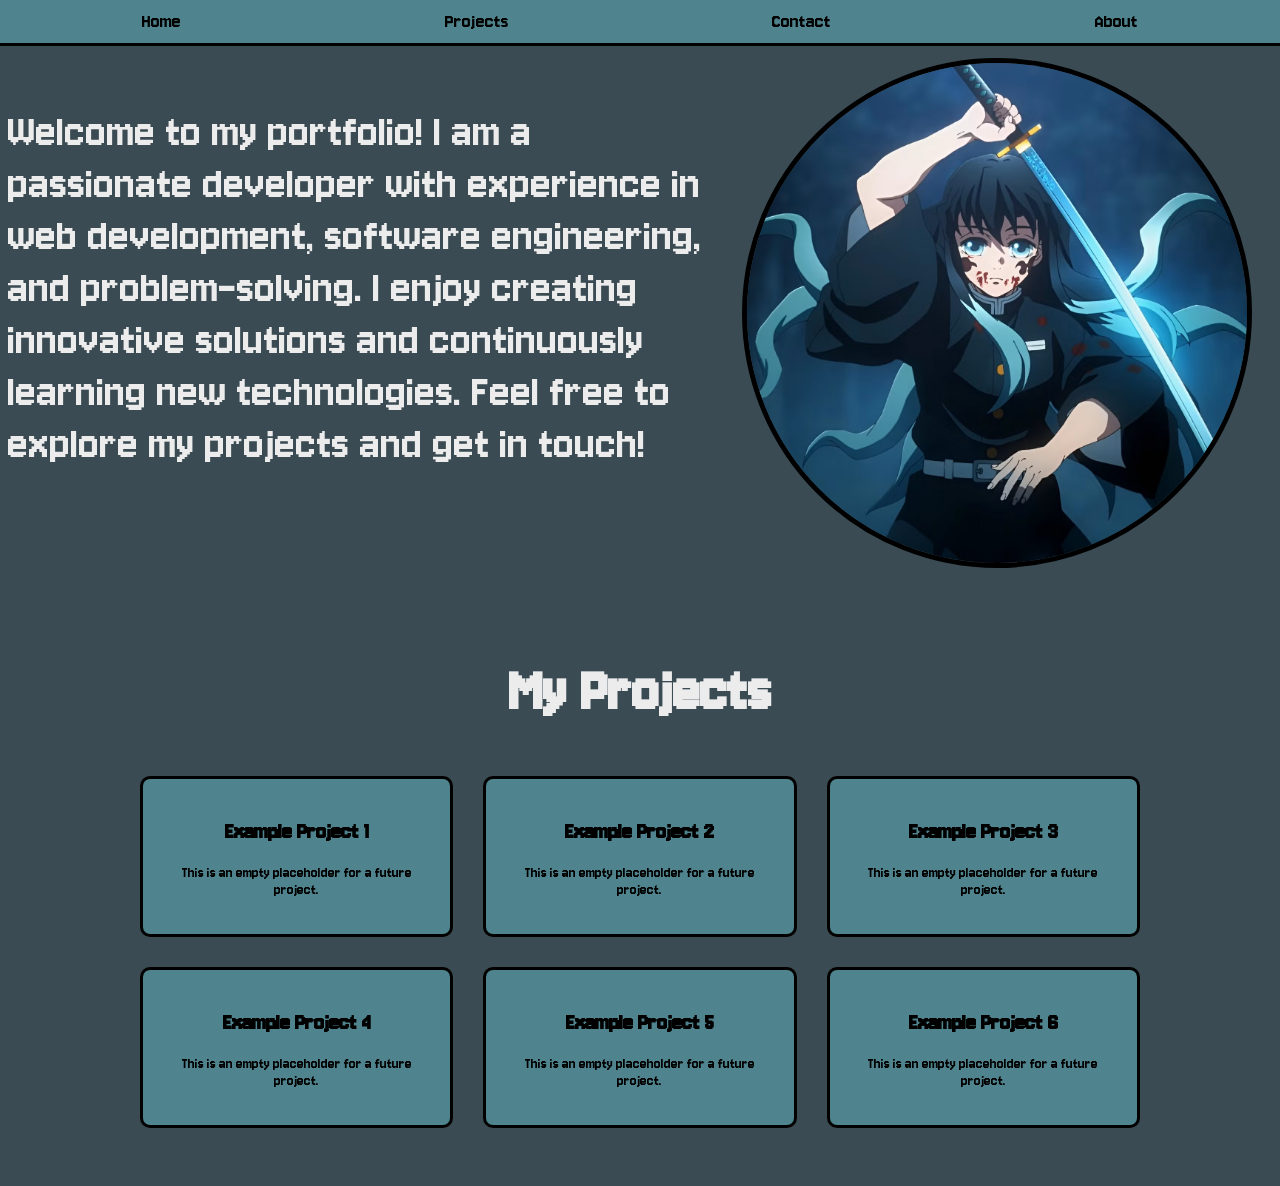
==== index.html @ 813116c2 "good progress" ====
<!DOCTYPE html>
<html lang="en">
<head>
    <link rel="stylesheet" href="Style.css" >
    <meta charset="UTF-8">
    <meta name="viewport" content="width=device-width, initial-scale=1.0">
    <title>Kaj Portofolio</title>
    <link href="https://fonts.googleapis.com/css2?family=Jersey+10&display=swap" rel="stylesheet">
    
</head>
<body>
    <header class="jersey-10-regular">
        <nav>
            <a  class="nav-stuff" href="index.html">Home</a>
            <a class="nav-stuff" href="Projects.html">Projects</a>
            <a class="nav-stuff" href="Contact.html">Contact</a>
            <a class="nav-stuff" href="About.html">About</a>
            
        </nav>
    </header>
    <main class="jersey-10-regular">
        <div class ="main-content">
            <div class="description">
                <p> Welcome to my portfolio! 
                    I am a passionate developer with experience in web development, 
                    software engineering, and problem-solving. I enjoy creating 
                    innovative solutions and continuously learning new technologies. 
                    Feel free to explore my projects and get in touch!</p>
            </div>
            <div class="profile-container">
                <img class = "profile-image" src="Images/foto porto.jpg" alt="Profile Image">
            </div>
        </div>
        <h1 id="Projects" style="color: #ececec; font-size: 4em; text-align: center; margin-top: 50px; margin-bottom: 20px;">My Projects</h1>
        <div class="projects-container">
            <div class="projects-grid">
                <a href="#" class="project-card">
                    <h2>Example Project 1</h2>
                    <p>This is an empty placeholder for a future project.</p>
                </a>
                <a href="#" class="project-card">
                    <h2>Example Project 2</h2>
                    <p>This is an empty placeholder for a future project.</p>
                </a>
                <a href="#" class="project-card">
                    <h2>Example Project 3</h2>
                    <p>This is an empty placeholder for a future project.</p>
                </a>
                <a href="#" class="project-card">
                    <h2>Example Project 4</h2>
                    <p>This is an empty placeholder for a future project.</p>
                </a>
                <a href="#" class="project-card">
                    <h2>Example Project 5</h2>
                    <p>This is an empty placeholder for a future project.</p>
                </a>
                <a href="#" class="project-card">
                    <h2>Example Project 6</h2>
                    <p>This is an empty placeholder for a future project.</p>
                </a>
            </div>
        </div>
</body>
</html>
---- Style.css ----
body {
  font-family: "Jersey 10", sans-serif;
  background-color: #3A4B53;
}
.profile-image
{
    width: 500px;
    height: 500px;
    border-radius: 50%;
    object-fit: cover;
    margin-bottom: 20px;
    border-width: 5px;
    border-color: #000000;
    border-style: solid;
    border-radius: 50%;
}

.main-content
{
    display : flex;
    flex-direction: row;
    justify-content: space-between;
}

.profile-container
{
    display: flex;
    flex-direction: column;
    align-items: center;
    padding: 20px;
}
main{
    padding-top: 30px;
}
header{
    position: fixed;      /* FIXED, not sticky */
    top: 0;
    left: 0;
    width: 100%;
    z-index: 10000;        /* make sure it’s above all content */

    border-bottom: 3px solid rgb(0, 0, 0);
    background-color: #4F848E;
}
nav{
    display: flex;
    flex-direction: row;
    margin: 10px;
   
}
.nav-stuff{
    margin: auto;
    font-size: 1.3em;
}

a:link {
    color: inherit;
    text-decoration: none;
}

a:visited {
    color: inherit;
    text-decoration: none;
}

a:hover {
    color: white;
    text-decoration: none;
}

a:active {
    color: inherit;
    text-decoration: none;
}

.description{
    color: #ececec;
    font-size: 3em;
    text-align: left;
    margin-top: 20px;
    width: 800px;
}

@media (max-width: 1000px) {
    .main-content {
        flex-direction: column-reverse;
        align-items: center;
        
    }
    .description {
        width: 100%;
        text-align: left;
    }
    .profile-image {
        width: 300px;
        height: 300px;
    }
}

.projects-container {
    display: flex;
    flex-direction: column;
    align-items: center;
}
.projects-grid {
    display: grid;
    grid-template-columns: repeat(3, 1fr);
    gap: 30px;
    width: 80%;
    max-width: 1000px;
    margin-top: 30px;
    padding-bottom: 50px;
}
.project-card {
    background-color: #4F848E;
    border: 3px solid black;
    border-radius: 10px;
    padding: 20px;
    text-align: center;
    color: #ececec;
    text-decoration: none;
    transition: transform 0.2s;
}
.project-card:hover {
    transform: translateY(-5px);
    color: white;
    border-color: #ececec;
}
/* Mobile Resizing for Projects */
@media (max-width: 800px) {
    .projects-grid {
        grid-template-columns: repeat(2, 1fr);
    }
}
@media (max-width: 500px) {
    .projects-grid {
        grid-template-columns: 1fr;
    }
}
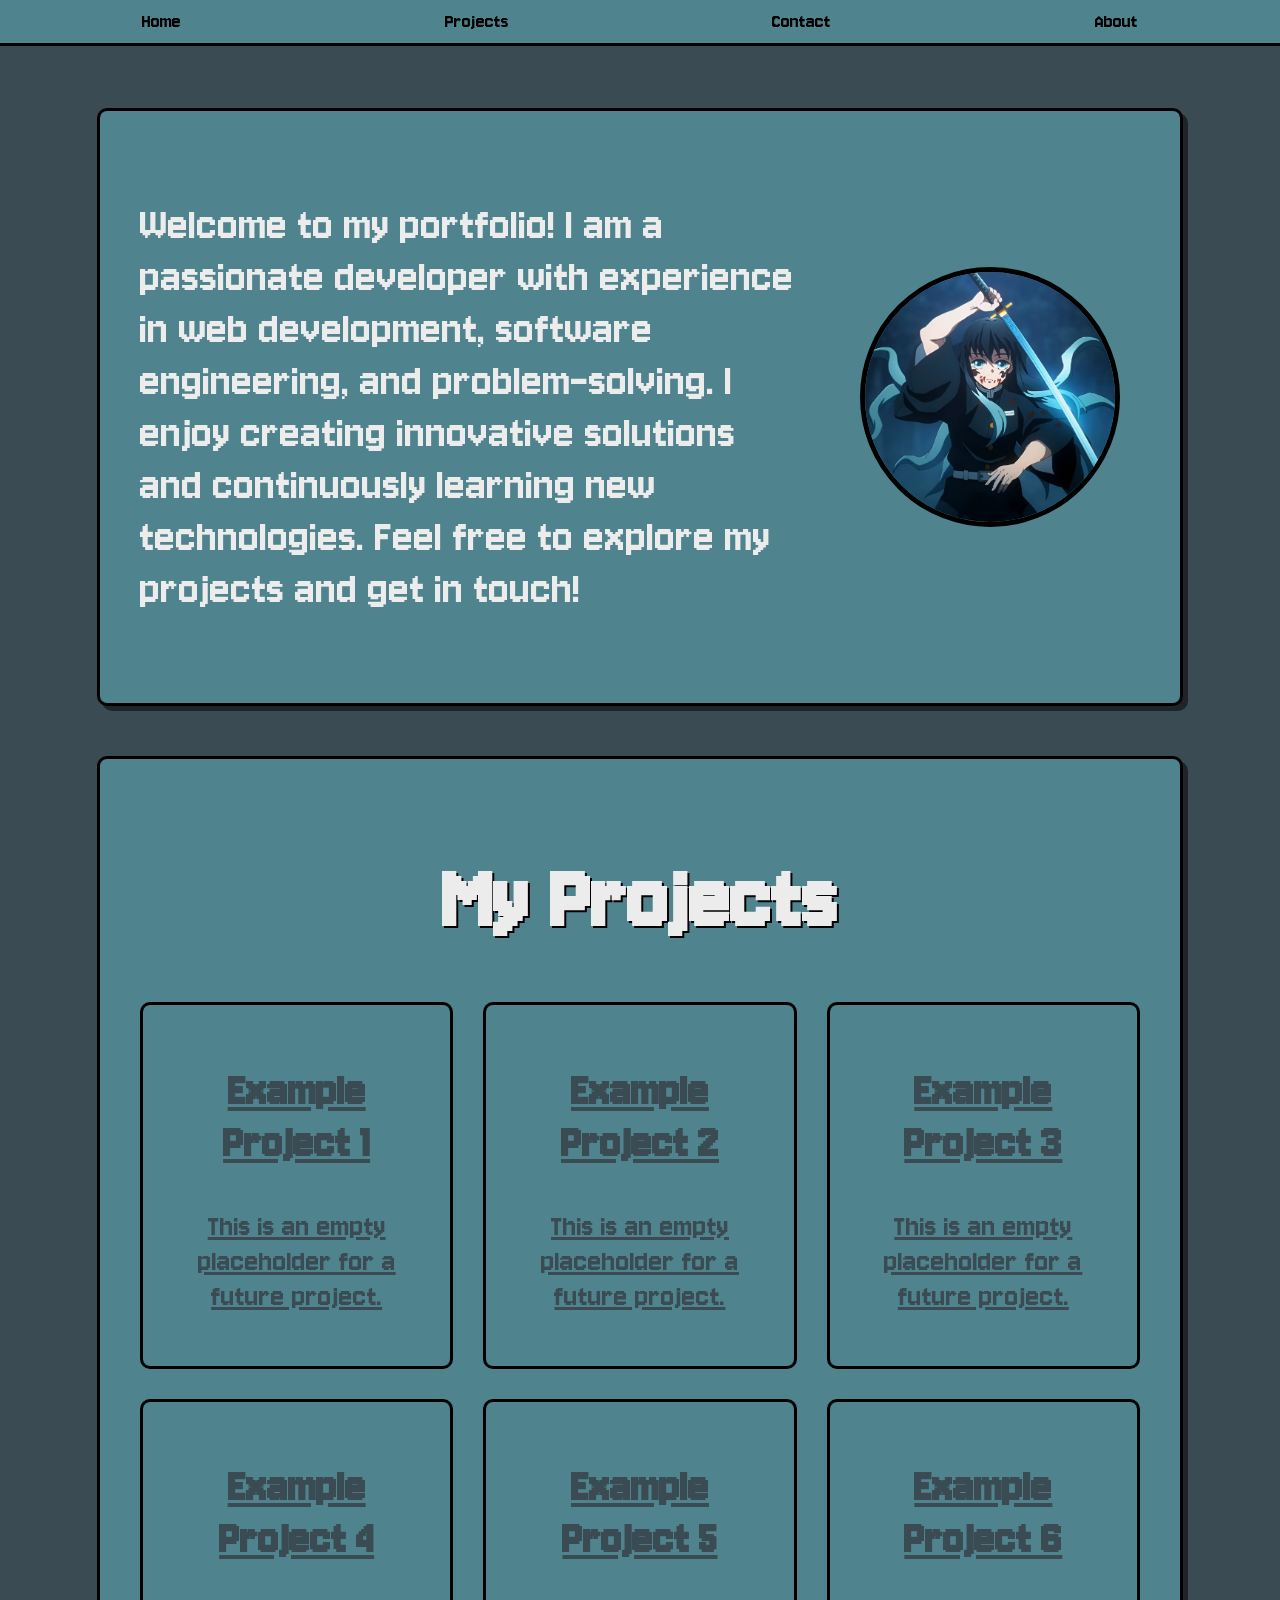
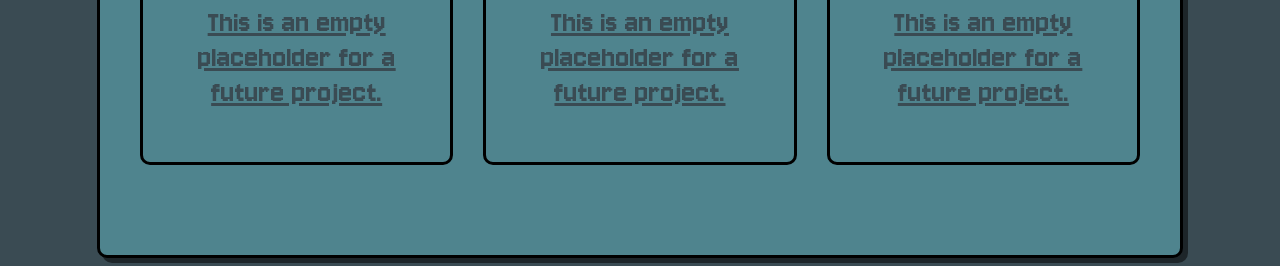
==== commit d4366d09: "good job ai" ====
--- a/index.html
+++ b/index.html
@@ -1,64 +1,75 @@
 <!DOCTYPE html>
 <html lang="en">
+
 <head>
-    <link rel="stylesheet" href="Style.css" >
+    <link rel="stylesheet" href="Style.css">
     <meta charset="UTF-8">
     <meta name="viewport" content="width=device-width, initial-scale=1.0">
     <title>Kaj Portofolio</title>
     <link href="https://fonts.googleapis.com/css2?family=Jersey+10&display=swap" rel="stylesheet">
-    
+
 </head>
+
 <body>
     <header class="jersey-10-regular">
         <nav>
-            <a  class="nav-stuff" href="index.html">Home</a>
+            <a class="nav-stuff" href="index.html">Home</a>
             <a class="nav-stuff" href="Projects.html">Projects</a>
             <a class="nav-stuff" href="Contact.html">Contact</a>
             <a class="nav-stuff" href="About.html">About</a>
-            
+
         </nav>
     </header>
-    <main class="jersey-10-regular">
-        <div class ="main-content">
-            <div class="description">
-                <p> Welcome to my portfolio! 
-                    I am a passionate developer with experience in web development, 
-                    software engineering, and problem-solving. I enjoy creating 
-                    innovative solutions and continuously learning new technologies. 
-                    Feel free to explore my projects and get in touch!</p>
-            </div>
-            <div class="profile-container">
-                <img class = "profile-image" src="Images/foto porto.jpg" alt="Profile Image">
+    <main class="jersey-10-regular page-container">
+        <div class="content-card">
+            <div class="main-content">
+                <div class="description">
+                    <p> Welcome to my portfolio!
+                        I am a passionate developer with experience in web development,
+                        software engineering, and problem-solving. I enjoy creating
+                        innovative solutions and continuously learning new technologies.
+                        Feel free to explore my projects and get in touch!</p>
+                </div>
+                <div class="profile-container">
+                    <img class="profile-image" src="Images/foto porto.jpg" alt="Profile Image">
+                </div>
             </div>
         </div>
-        <h1 id="Projects" style="color: #ececec; font-size: 4em; text-align: center; margin-top: 50px; margin-bottom: 20px;">My Projects</h1>
-        <div class="projects-container">
-            <div class="projects-grid">
-                <a href="#" class="project-card">
-                    <h2>Example Project 1</h2>
-                    <p>This is an empty placeholder for a future project.</p>
-                </a>
-                <a href="#" class="project-card">
-                    <h2>Example Project 2</h2>
-                    <p>This is an empty placeholder for a future project.</p>
-                </a>
-                <a href="#" class="project-card">
-                    <h2>Example Project 3</h2>
-                    <p>This is an empty placeholder for a future project.</p>
-                </a>
-                <a href="#" class="project-card">
-                    <h2>Example Project 4</h2>
-                    <p>This is an empty placeholder for a future project.</p>
-                </a>
-                <a href="#" class="project-card">
-                    <h2>Example Project 5</h2>
-                    <p>This is an empty placeholder for a future project.</p>
-                </a>
-                <a href="#" class="project-card">
-                    <h2>Example Project 6</h2>
-                    <p>This is an empty placeholder for a future project.</p>
-                </a>
+        
+        <div class="content-card">
+            <h1 id="Projects"
+                style="color: #ececec; font-size: 3em; text-align: center; margin-top: 50px; margin-bottom: 20px;">My
+                Projects</h1>
+            <div class="projects-container">
+                <div class="projects-grid">
+                    <a href="#" class="project-card">
+                        <h2>Example Project 1</h2>
+                        <p>This is an empty placeholder for a future project.</p>
+                    </a>
+                    <a href="#" class="project-card">
+                        <h2>Example Project 2</h2>
+                        <p>This is an empty placeholder for a future project.</p>
+                    </a>
+                    <a href="#" class="project-card">
+                        <h2>Example Project 3</h2>
+                        <p>This is an empty placeholder for a future project.</p>
+                    </a>
+                    <a href="#" class="project-card">
+                        <h2>Example Project 4</h2>
+                        <p>This is an empty placeholder for a future project.</p>
+                    </a>
+                    <a href="#" class="project-card">
+                        <h2>Example Project 5</h2>
+                        <p>This is an empty placeholder for a future project.</p>
+                    </a>
+                    <a href="#" class="project-card">
+                        <h2>Example Project 6</h2>
+                        <p>This is an empty placeholder for a future project.</p>
+                    </a>
+                </div>
             </div>
         </div>
+    </main>
 </body>
+
 </html>
--- a/Style.css
+++ b/Style.css
@@ -1,11 +1,11 @@
 body {
-  font-family: "Jersey 10", sans-serif;
-  background-color: #3A4B53;
+    font-family: "Jersey 10", sans-serif;
+    background-color: #3A4B53;
 }
-.profile-image
-{
-    width: 500px;
-    height: 500px;
+
+.profile-image {
+    width: 250px;
+    height: 250px;
     border-radius: 50%;
     object-fit: cover;
     margin-bottom: 20px;
@@ -15,40 +15,47 @@
     border-radius: 50%;
 }
 
-.main-content
-{
-    display : flex;
+.main-content {
+    display: flex;
     flex-direction: row;
-    justify-content: space-between;
+    justify-content: center;
+    align-items: center; /* center vertically */
+    margin-bottom: 0;
+    gap: 40px; /* add spacing between text and image */
 }
 
-.profile-container
-{
+.profile-container {
     display: flex;
     flex-direction: column;
     align-items: center;
     padding: 20px;
 }
-main{
+
+main {
     padding-top: 30px;
 }
-header{
-    position: fixed;      /* FIXED, not sticky */
+
+header {
+    position: fixed;
+    /* FIXED, not sticky */
     top: 0;
     left: 0;
     width: 100%;
-    z-index: 10000;        /* make sure it’s above all content */
+    z-index: 10000;
+    /* make sure it’s above all content */
 
     border-bottom: 3px solid rgb(0, 0, 0);
     background-color: #4F848E;
 }
-nav{
+
+nav {
     display: flex;
     flex-direction: row;
     margin: 10px;
-   
+
 }
-.nav-stuff{
+
+.nav-stuff {
     margin: auto;
     font-size: 1.3em;
 }
@@ -73,27 +80,30 @@
     text-decoration: none;
 }
 
-.description{
+.description {
     color: #ececec;
-    font-size: 3em;
+    font-size: 1.5em; /* reduce from 3em so it fits nicely inside the card */
     text-align: left;
-    margin-top: 20px;
-    width: 800px;
+    margin-top: 0;
+    flex: 1; /* allow flexible width */
 }
 
 @media (max-width: 1000px) {
     .main-content {
-        flex-direction: column-reverse;
+        flex-direction: column-reverse; /* text under image */
         align-items: center;
-        
+        gap: 20px;
     }
+
     .description {
         width: 100%;
-        text-align: left;
+        text-align: center;
+        font-size: 1.2em; /* slightly smaller on mobile */
     }
+
     .profile-image {
-        width: 300px;
-        height: 300px;
+        width: 200px;
+        height: 200px;
     }
 }
 
@@ -102,15 +112,17 @@
     flex-direction: column;
     align-items: center;
 }
+
 .projects-grid {
     display: grid;
     grid-template-columns: repeat(3, 1fr);
     gap: 30px;
-    width: 80%;
+    width: 100%; /* Changed from 80% to fill the new background box */
     max-width: 1000px;
     margin-top: 30px;
     padding-bottom: 50px;
 }
+
 .project-card {
     background-color: #4F848E;
     border: 3px solid black;
@@ -121,19 +133,66 @@
     text-decoration: none;
     transition: transform 0.2s;
 }
+
 .project-card:hover {
     transform: translateY(-5px);
     color: white;
     border-color: #ececec;
 }
+
 /* Mobile Resizing for Projects */
 @media (max-width: 800px) {
     .projects-grid {
         grid-template-columns: repeat(2, 1fr);
     }
 }
+
 @media (max-width: 500px) {
     .projects-grid {
         grid-template-columns: 1fr;
     }
+}
+
+/* Page styles for About and Contact */
+.page-container {
+    display: flex;
+    flex-direction: column;
+    align-items: center;
+    padding-top: 50px;
+}
+
+.content-card {
+    background-color: #4F848E;
+    border: 3px solid black;
+    border-radius: 10px;
+    padding: 40px;
+    width: 90%; /* wider to allow side-by-side elements */
+    max-width: 1000px;
+    margin-top: 50px;
+    color: #ececec;
+    font-size: 2em;
+    text-align: center;
+    box-shadow: 5px 5px 0px rgba(0, 0, 0, 0.5);
+    /* extra flair */
+}
+
+.content-card h1 {
+    font-size: 2.5em;
+    margin-top: 0;
+    margin-bottom: 20px;
+    text-shadow: 2px 2px 0px #000;
+}
+
+.content-card a {
+    color: #3A4B53;
+    text-decoration: underline;
+}
+
+.content-card a:hover {
+    color: white;
+}
+
+.content-card ul {
+    list-style-type: none;
+    padding: 0;
 }
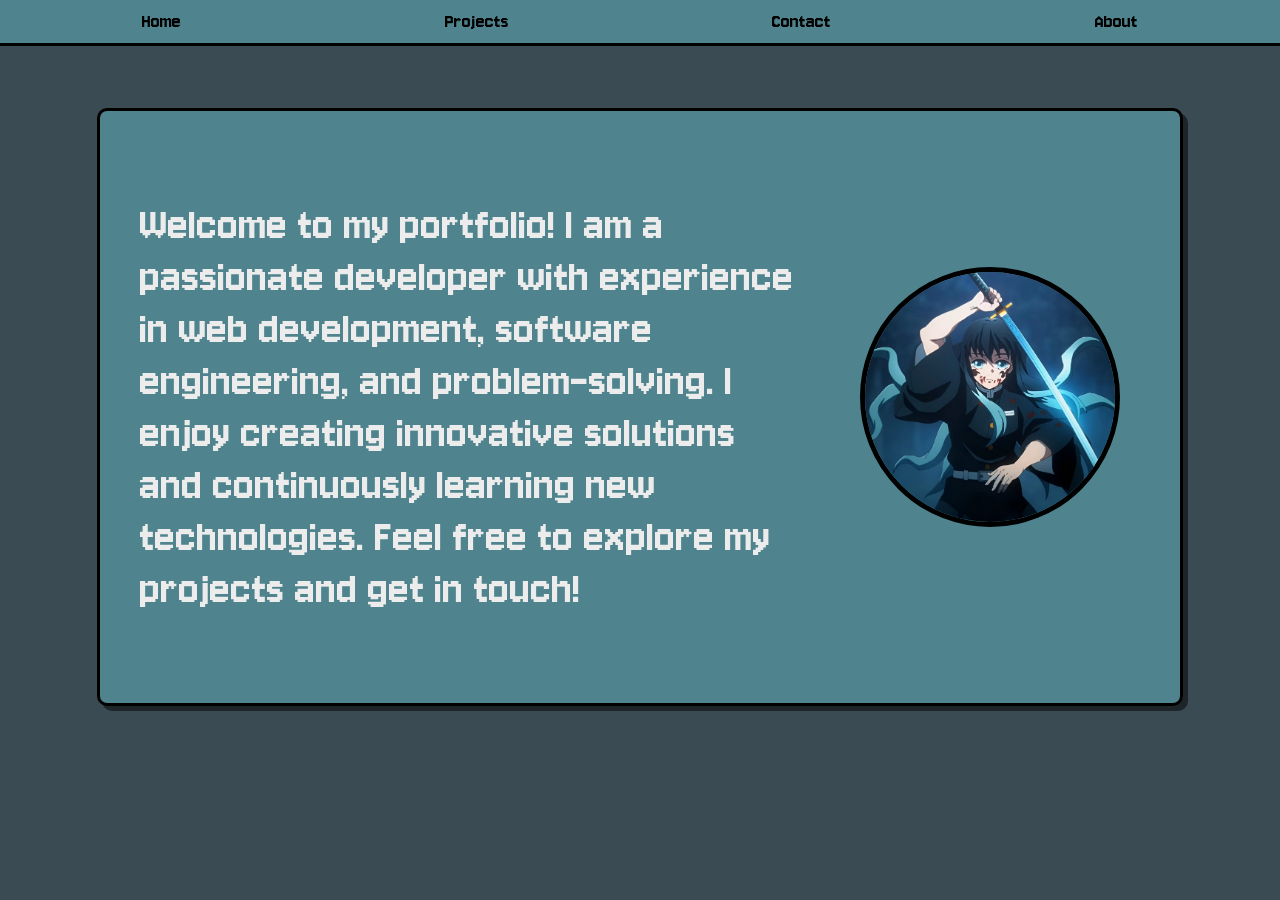
==== commit f3c90964: "kleine verbetering" ====
--- a/index.html
+++ b/index.html
@@ -36,7 +36,7 @@
             </div>
         </div>
         
-        <div class="content-card">
+        <!-- <div class="content-card">
             <h1 id="Projects"
                 style="color: #ececec; font-size: 3em; text-align: center; margin-top: 50px; margin-bottom: 20px;">My
                 Projects</h1>
@@ -68,7 +68,7 @@
                     </a>
                 </div>
             </div>
-        </div>
+        </div> -->
     </main>
 </body>
 
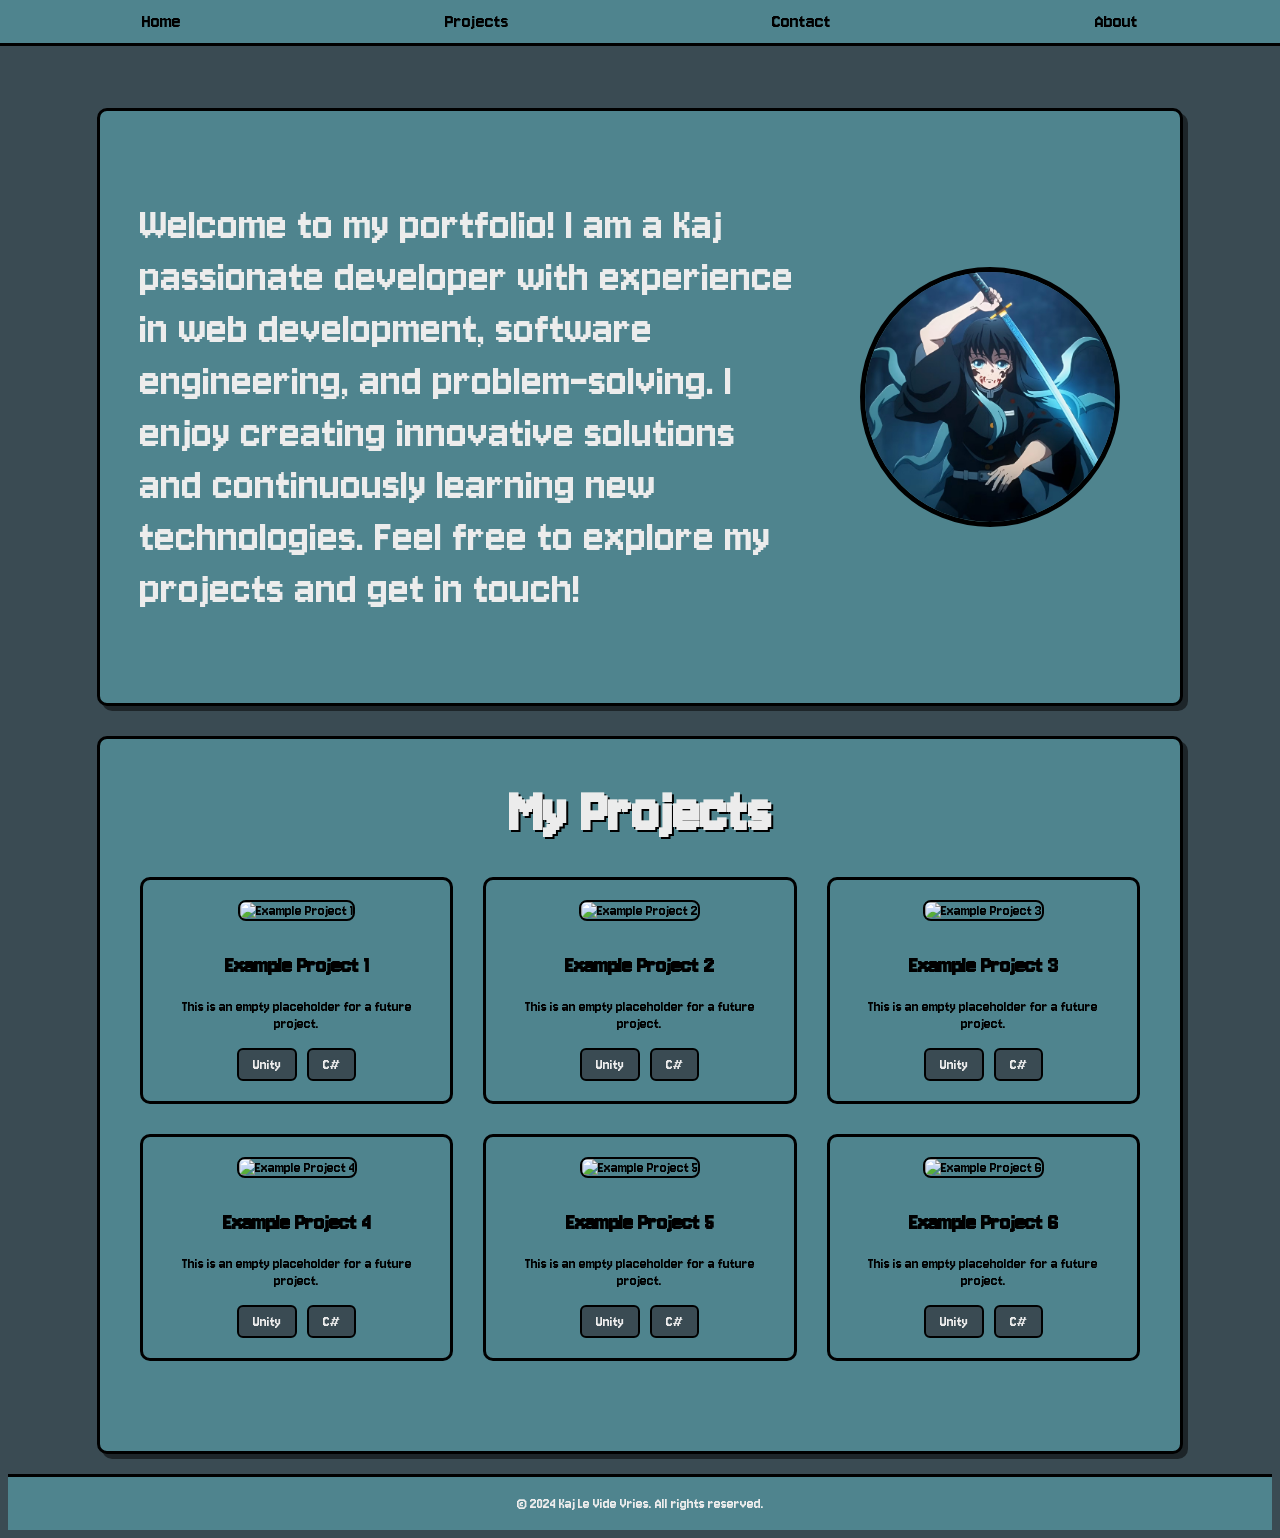
==== commit 052eb718: "commit ella" ====
--- a/index.html
+++ b/index.html
@@ -14,7 +14,7 @@
     <header class="jersey-10-regular">
         <nav>
             <a class="nav-stuff" href="index.html">Home</a>
-            <a class="nav-stuff" href="Projects.html">Projects</a>
+            <a class="nav-stuff" href="index.html#projects">Projects</a>
             <a class="nav-stuff" href="Contact.html">Contact</a>
             <a class="nav-stuff" href="About.html">About</a>
 
@@ -25,7 +25,7 @@
             <div class="main-content">
                 <div class="description">
                     <p> Welcome to my portfolio!
-                        I am a passionate developer with experience in web development,
+                        I am a Kaj passionate developer with experience in web development,
                         software engineering, and problem-solving. I enjoy creating
                         innovative solutions and continuously learning new technologies.
                         Feel free to explore my projects and get in touch!</p>
@@ -35,41 +35,81 @@
                 </div>
             </div>
         </div>
-        
-        <!-- <div class="content-card">
-            <h1 id="Projects"
-                style="color: #ececec; font-size: 3em; text-align: center; margin-top: 50px; margin-bottom: 20px;">My
-                Projects</h1>
-            <div class="projects-container">
+
+        <div id="projects" class="jersey-10-regular projects-container">
+            <div style="background-color: #4F848E; border: 3px solid black; border-radius: 10px; width: 90%; max-width: 1000px; padding: 40px; margin-top: 30px; box-shadow: 5px 5px 0px rgba(0, 0, 0, 0.5); display: flex; flex-direction: column; align-items: center;">
+                <h1 style="color: #ececec; font-size: 4em; margin-top: 0; margin-bottom: 0; text-shadow: 2px 2px 0px #000;">My Projects</h1>
                 <div class="projects-grid">
-                    <a href="#" class="project-card">
+
+                    <a href="ProjectTemplace.html" class="project-card">
+                        <img class="project-card-image" src="Images/placeholder1.jpg" alt="Example Project 1">
                         <h2>Example Project 1</h2>
                         <p>This is an empty placeholder for a future project.</p>
+                        <div class="tag-list">
+                            <span class="tag">Unity</span>
+                            <span class="tag">C#</span>
+                        </div>
                     </a>
-                    <a href="#" class="project-card">
+
+                    <a href="ProjectTemplace.html" class="project-card">
+                        <img class="project-card-image" src="Images/placeholder2.jpg" alt="Example Project 2">
                         <h2>Example Project 2</h2>
                         <p>This is an empty placeholder for a future project.</p>
+                        <div class="tag-list">
+                            <span class="tag">Unity</span>
+                            <span class="tag">C#</span>
+                        </div>
                     </a>
-                    <a href="#" class="project-card">
+
+                    <a href="ProjectTemplace.html" class="project-card">
+                        <img class="project-card-image" src="Images/placeholder3.jpg" alt="Example Project 3">
                         <h2>Example Project 3</h2>
                         <p>This is an empty placeholder for a future project.</p>
+                        <div class="tag-list">
+                            <span class="tag">Unity</span>
+                            <span class="tag">C#</span>
+                        </div>
                     </a>
-                    <a href="#" class="project-card">
+
+                    <a href="ProjectTemplace.html" class="project-card">
+                        <img class="project-card-image" src="Images/placeholder4.jpg" alt="Example Project 4">
                         <h2>Example Project 4</h2>
                         <p>This is an empty placeholder for a future project.</p>
+                        <div class="tag-list">
+                            <span class="tag">Unity</span>
+                            <span class="tag">C#</span>
+                        </div>
                     </a>
-                    <a href="#" class="project-card">
+
+                    <a href="ProjectTemplace.html" class="project-card">
+                        <img class="project-card-image" src="Images/placeholder5.jpg" alt="Example Project 5">
                         <h2>Example Project 5</h2>
                         <p>This is an empty placeholder for a future project.</p>
+                        <div class="tag-list">
+                            <span class="tag">Unity</span>
+                            <span class="tag">C#</span>
+                        </div>
                     </a>
-                    <a href="#" class="project-card">
+
+                    <a href="ProjectTemplace.html" class="project-card">
+                        <img class="project-card-image" src="Images/placeholder6.jpg" alt="Example Project 6">
                         <h2>Example Project 6</h2>
                         <p>This is an empty placeholder for a future project.</p>
+                        <div class="tag-list">
+                            <span class="tag">Unity</span>
+                            <span class="tag">C#</span>
+                        </div>
                     </a>
+
                 </div>
             </div>
-        </div> -->
+        </div>
+
     </main>
+
+    <footer class="jersey-10-regular">
+        <p>&copy; 2024 Kaj Le Vide Vries. All rights reserved.</p>
+    </footer>
 </body>
 
 </html>
--- a/Style.css
+++ b/Style.css
@@ -55,6 +55,15 @@
 
 }
 
+footer {
+    text-align: center;
+    padding: 2px;
+    background-color: #4F848E;
+    color: #ececec;
+    border-top: 3px solid black;
+    margin-top: 20px;
+}
+
 .nav-stuff {
     margin: auto;
     font-size: 1.3em;
@@ -107,10 +116,17 @@
     }
 }
 
+/* .projects-container {
+    display: flex;
+    flex-direction: column;
+    align-items: center;
+} */
+
 .projects-container {
     display: flex;
     flex-direction: column;
     align-items: center;
+    width: 100%;   /* add this line */
 }
 
 .projects-grid {
@@ -184,7 +200,7 @@
 }
 
 .content-card a {
-    color: #3A4B53;
+    color: #ffffff;
     text-decoration: underline;
 }
 
@@ -195,4 +211,196 @@
 .content-card ul {
     list-style-type: none;
     padding: 0;
+}
+/* Project detail page */
+.project-detail {
+    text-align: left;
+}
+
+.back-link {
+    display: inline-block;
+    margin-bottom: 20px;
+    font-size: 0.55em;
+    color: #ececec;
+    text-decoration: underline;
+}
+
+.back-link:hover {
+    color: white;
+}
+
+.project-header h1 {
+    font-size: 1em; /* content-card already scales h1 to 2.5em via base rule below */
+}
+
+.tag-list {
+    display: flex;
+    gap: 10px;
+    flex-wrap: wrap;
+}
+
+.tag-list {
+    display: flex;
+    gap: 10px;
+    flex-wrap: wrap;
+}
+
+.tag {
+    background-color: #3A4B53;
+    border: 2px solid black;
+    border-radius: 6px;
+    padding: 6px 14px;
+    font-size: 16px;
+    color: #ececec;
+}
+
+.project-card .tag {
+    font-size: 16px;
+}
+
+
+.project-body {
+    display: flex;
+    flex-direction: row;
+    gap: 30px;
+    align-items: center;
+    margin-bottom: 30px;
+}
+
+.project-image {
+    width: 300px;
+    height: 200px;
+    object-fit: cover;
+    border: 3px solid black;
+    border-radius: 10px;
+    flex-shrink: 0;
+}
+
+.project-text p {
+    font-size: 0.6em;
+    line-height: 1.5;
+}
+
+.contributions h2 {
+    font-size: 0.75em;
+    text-shadow: 2px 2px 0px #000;
+    margin-bottom: 10px;
+}
+
+.contribution-list {
+    list-style: none;
+    padding: 0;
+    margin: 0 0 30px 0;
+}
+
+.contribution-list li {
+    font-size: 0.55em;
+    padding: 8px 12px;
+    margin-bottom: 8px;
+    background-color: #3A4B53;
+    border: 2px solid black;
+    border-radius: 6px;
+}
+
+.project-links {
+    display: flex;
+    gap: 15px;
+    flex-wrap: wrap;
+}
+
+.project-btn {
+    background-color: #3A4B53;
+    border: 2px solid black;
+    border-radius: 8px;
+    padding: 10px 18px;
+    font-size: 0.55em;
+    color: #ececec;
+    text-decoration: none;
+    transition: transform 0.2s;
+}
+
+.project-btn:hover {
+    transform: translateY(-3px);
+    color: white;
+    border-color: #ececec;
+}
+
+@media (max-width: 700px) {
+    .project-body {
+        flex-direction: column;
+    }
+
+    .project-image {
+        width: 100%;
+        height: auto;
+    }
+}
+
+.project-media {
+    margin-top: 30px;
+}
+
+.project-media h2 {
+    font-size: 0.75em;
+    text-shadow: 2px 2px 0px #000;
+    margin-bottom: 15px;
+}
+
+.media-grid {
+    display: grid;
+    grid-template-columns: repeat(2, 1fr);
+    gap: 20px;
+}
+
+.media-item {
+    width: 100%;
+    height: 220px;
+    object-fit: cover;
+    border: 3px solid black;
+    border-radius: 10px;
+}
+
+@media (max-width: 700px) {
+    .media-grid {
+        grid-template-columns: 1fr;
+    }
+
+    .media-item {
+        height: auto;
+    }
+}
+
+.top-bar {
+    display: flex;
+    justify-content: space-between;
+    align-items: center;
+    flex-wrap: wrap;
+    gap: 15px;
+    margin-bottom: 20px;
+}
+
+.top-links {
+    margin: 0; /* overschrijft de eerdere margin, want die zat er nu in top-bar al netjes */
+}
+
+@media (max-width: 700px) {
+    .top-bar {
+        flex-direction: column;
+        align-items: flex-start;
+    }
+}
+
+.project-card-image {
+    width: 100%;
+    height: 150px;
+    object-fit: cover;
+    border: 2px solid black;
+    border-radius: 8px;
+    margin-bottom: 12px;
+}
+
+.project-card .tag-list {
+    justify-content: center;
+    margin-top: 10px;
+    margin-bottom: 0;
 }
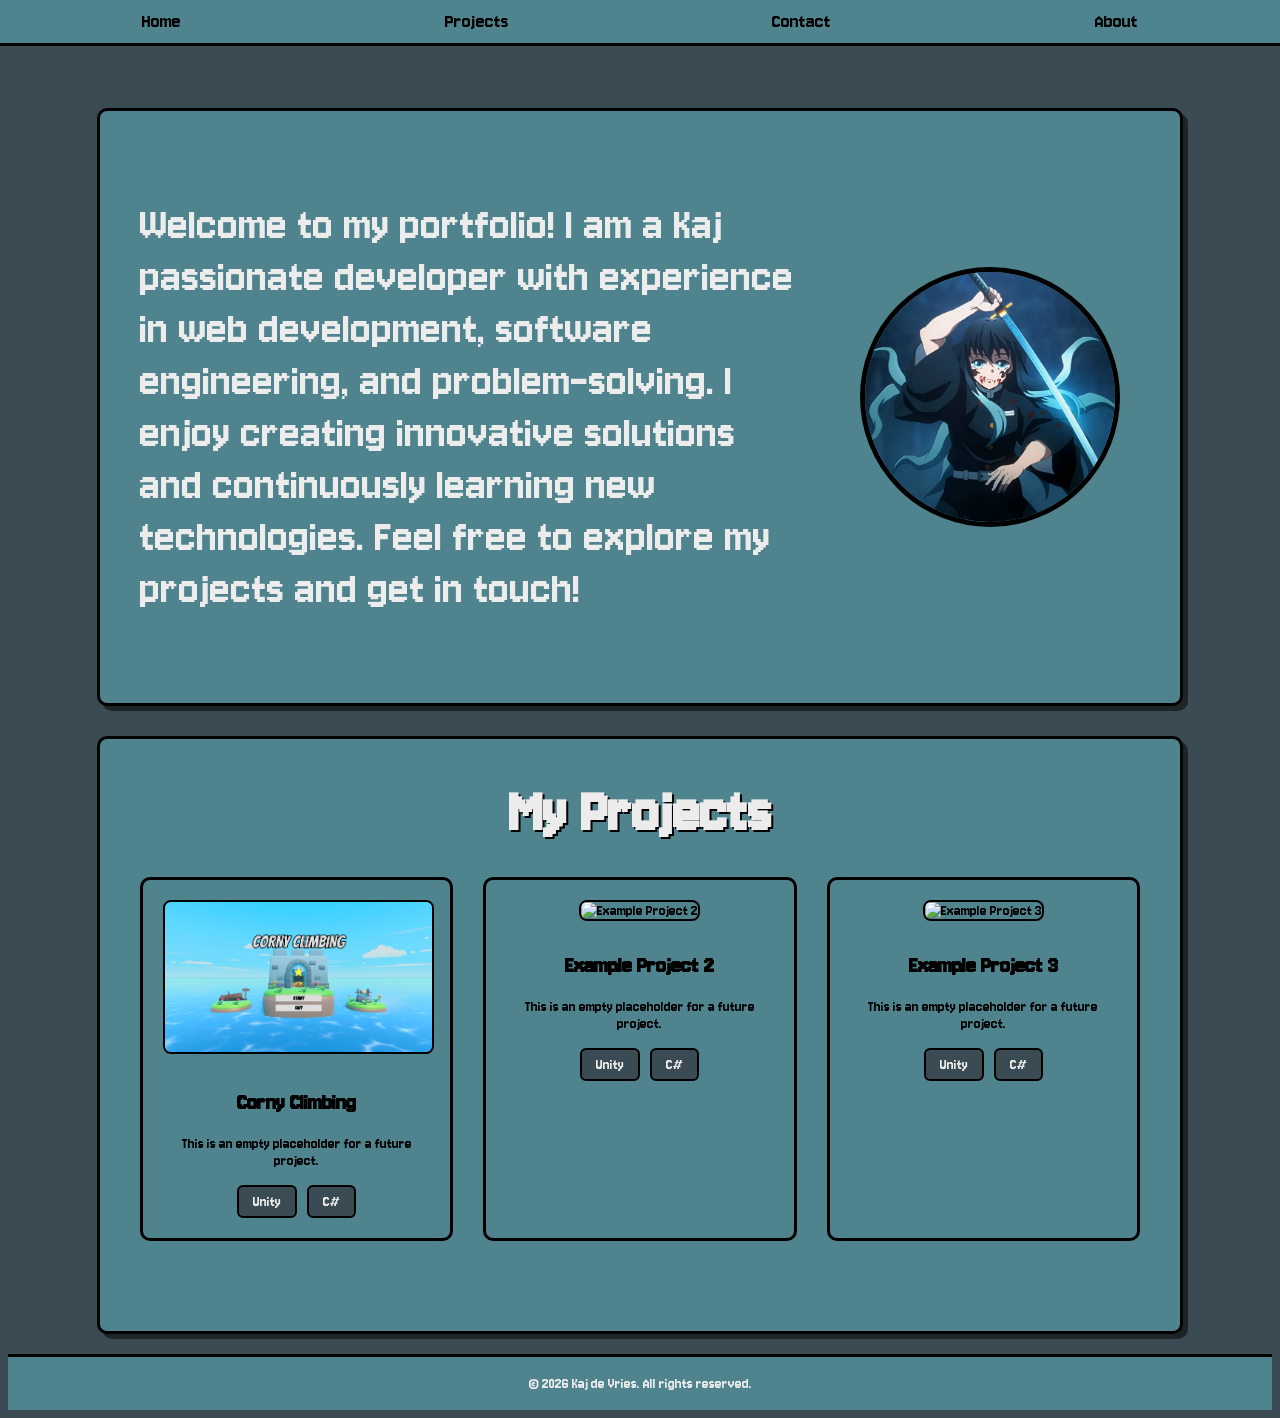
==== commit c6d42870: "cc" ====
--- a/index.html
+++ b/index.html
@@ -41,9 +41,9 @@
                 <h1 style="color: #ececec; font-size: 4em; margin-top: 0; margin-bottom: 0; text-shadow: 2px 2px 0px #000;">My Projects</h1>
                 <div class="projects-grid">
 
-                    <a href="ProjectTemplace.html" class="project-card">
-                        <img class="project-card-image" src="Images/placeholder1.jpg" alt="Example Project 1">
-                        <h2>Example Project 1</h2>
+                    <a href="CornyClimbing.html" class="project-card">
+                        <img class="project-card-image" src="Images/CC1.png" alt="Corny Climbing">
+                        <h2>Corny Climbing</h2>
                         <p>This is an empty placeholder for a future project.</p>
                         <div class="tag-list">
                             <span class="tag">Unity</span>
@@ -71,7 +71,7 @@
                         </div>
                     </a>
 
-                    <a href="ProjectTemplace.html" class="project-card">
+                    <!-- <a href="ProjectTemplace.html" class="project-card">
                         <img class="project-card-image" src="Images/placeholder4.jpg" alt="Example Project 4">
                         <h2>Example Project 4</h2>
                         <p>This is an empty placeholder for a future project.</p>
@@ -99,7 +99,7 @@
                             <span class="tag">Unity</span>
                             <span class="tag">C#</span>
                         </div>
-                    </a>
+                    </a> -->
 
                 </div>
             </div>
@@ -108,7 +108,7 @@
     </main>
 
     <footer class="jersey-10-regular">
-        <p>&copy; 2024 Kaj Le Vide Vries. All rights reserved.</p>
+        <p>&copy; 2026 Kaj de Vries. All rights reserved.</p>
     </footer>
 </body>
 
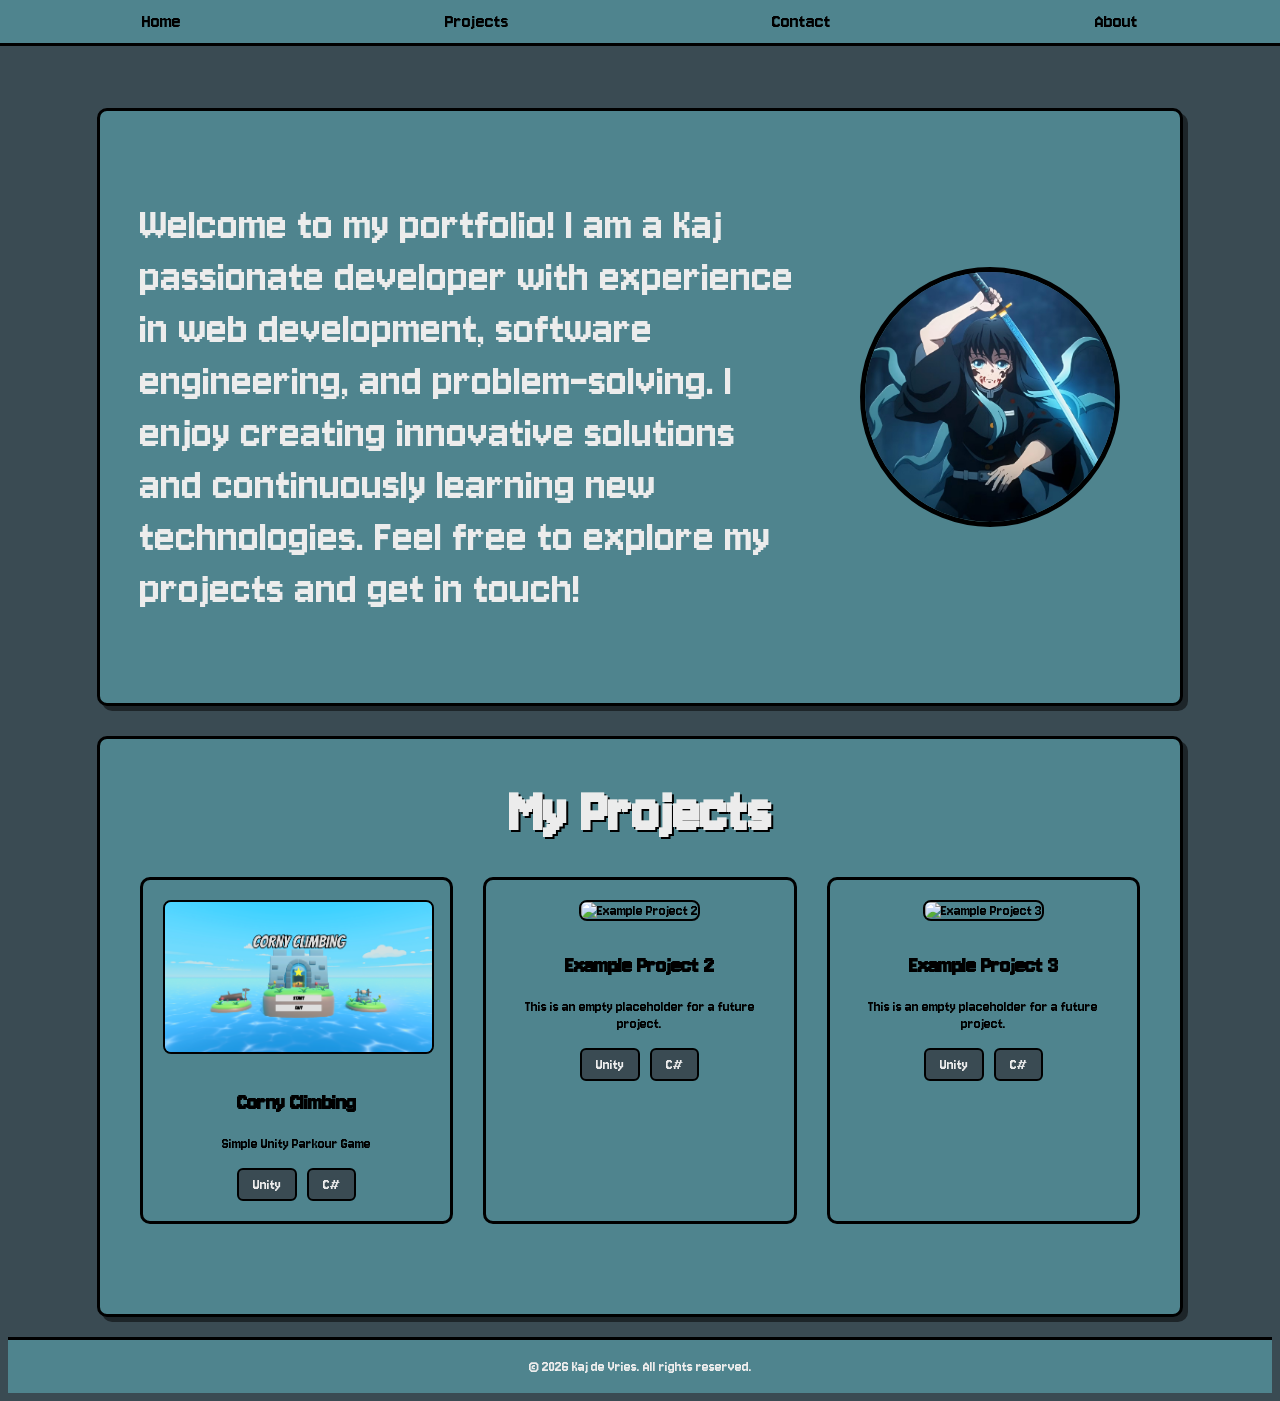
==== commit 8691d2b5: "eerste echte update" ====
--- a/index.html
+++ b/index.html
@@ -44,7 +44,7 @@
                     <a href="CornyClimbing.html" class="project-card">
                         <img class="project-card-image" src="Images/CC1.png" alt="Corny Climbing">
                         <h2>Corny Climbing</h2>
-                        <p>This is an empty placeholder for a future project.</p>
+                        <p>Simple Unity Parkour Game</p>
                         <div class="tag-list">
                             <span class="tag">Unity</span>
                             <span class="tag">C#</span>
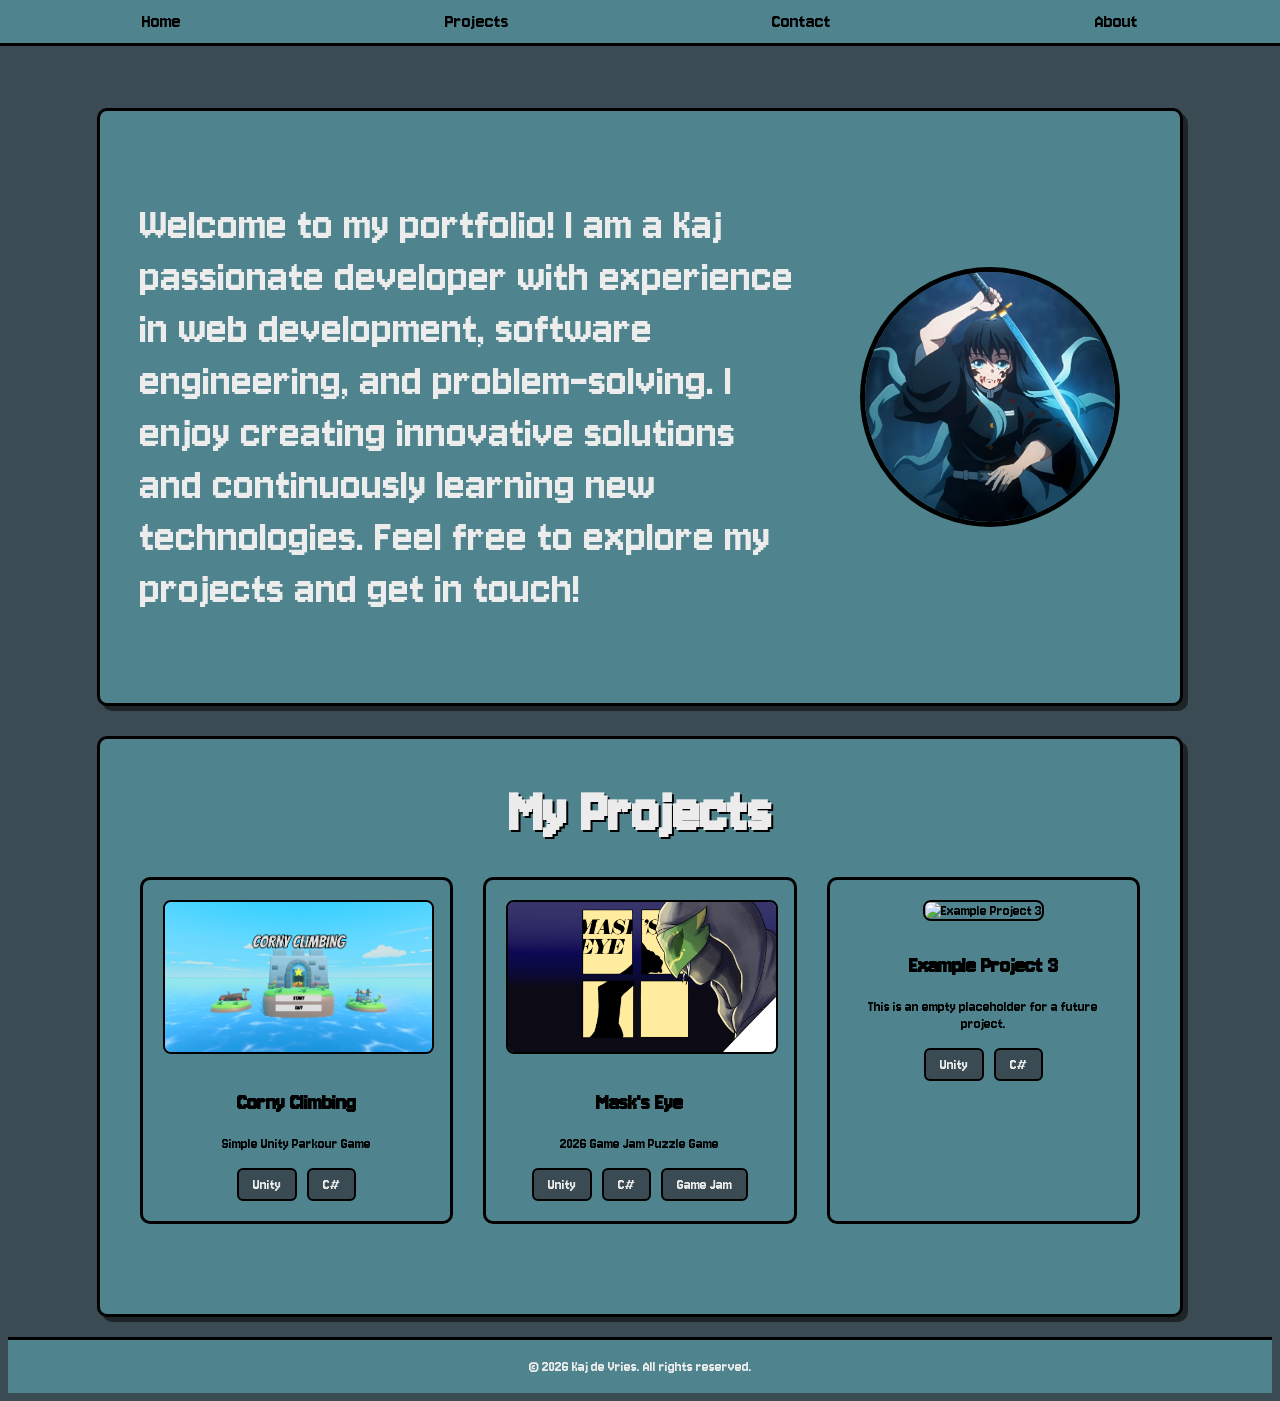
==== commit 04428c6f: "cover masks eye" ====
--- a/index.html
+++ b/index.html
@@ -51,13 +51,14 @@
                         </div>
                     </a>
 
-                    <a href="ProjectTemplace.html" class="project-card">
-                        <img class="project-card-image" src="Images/placeholder2.jpg" alt="Example Project 2">
-                        <h2>Example Project 2</h2>
-                        <p>This is an empty placeholder for a future project.</p>
+                    <a href="MasksEye.html" class="project-card">
+                        <img class="project-card-image" src="Images/ME.png" alt="Mask's Eye">
+                        <h2>Mask's Eye</h2>
+                        <p>2026 Game Jam Puzzle Game</p>
                         <div class="tag-list">
                             <span class="tag">Unity</span>
                             <span class="tag">C#</span>
+                               <span class="tag">Game Jam</span>
                         </div>
                     </a>
 
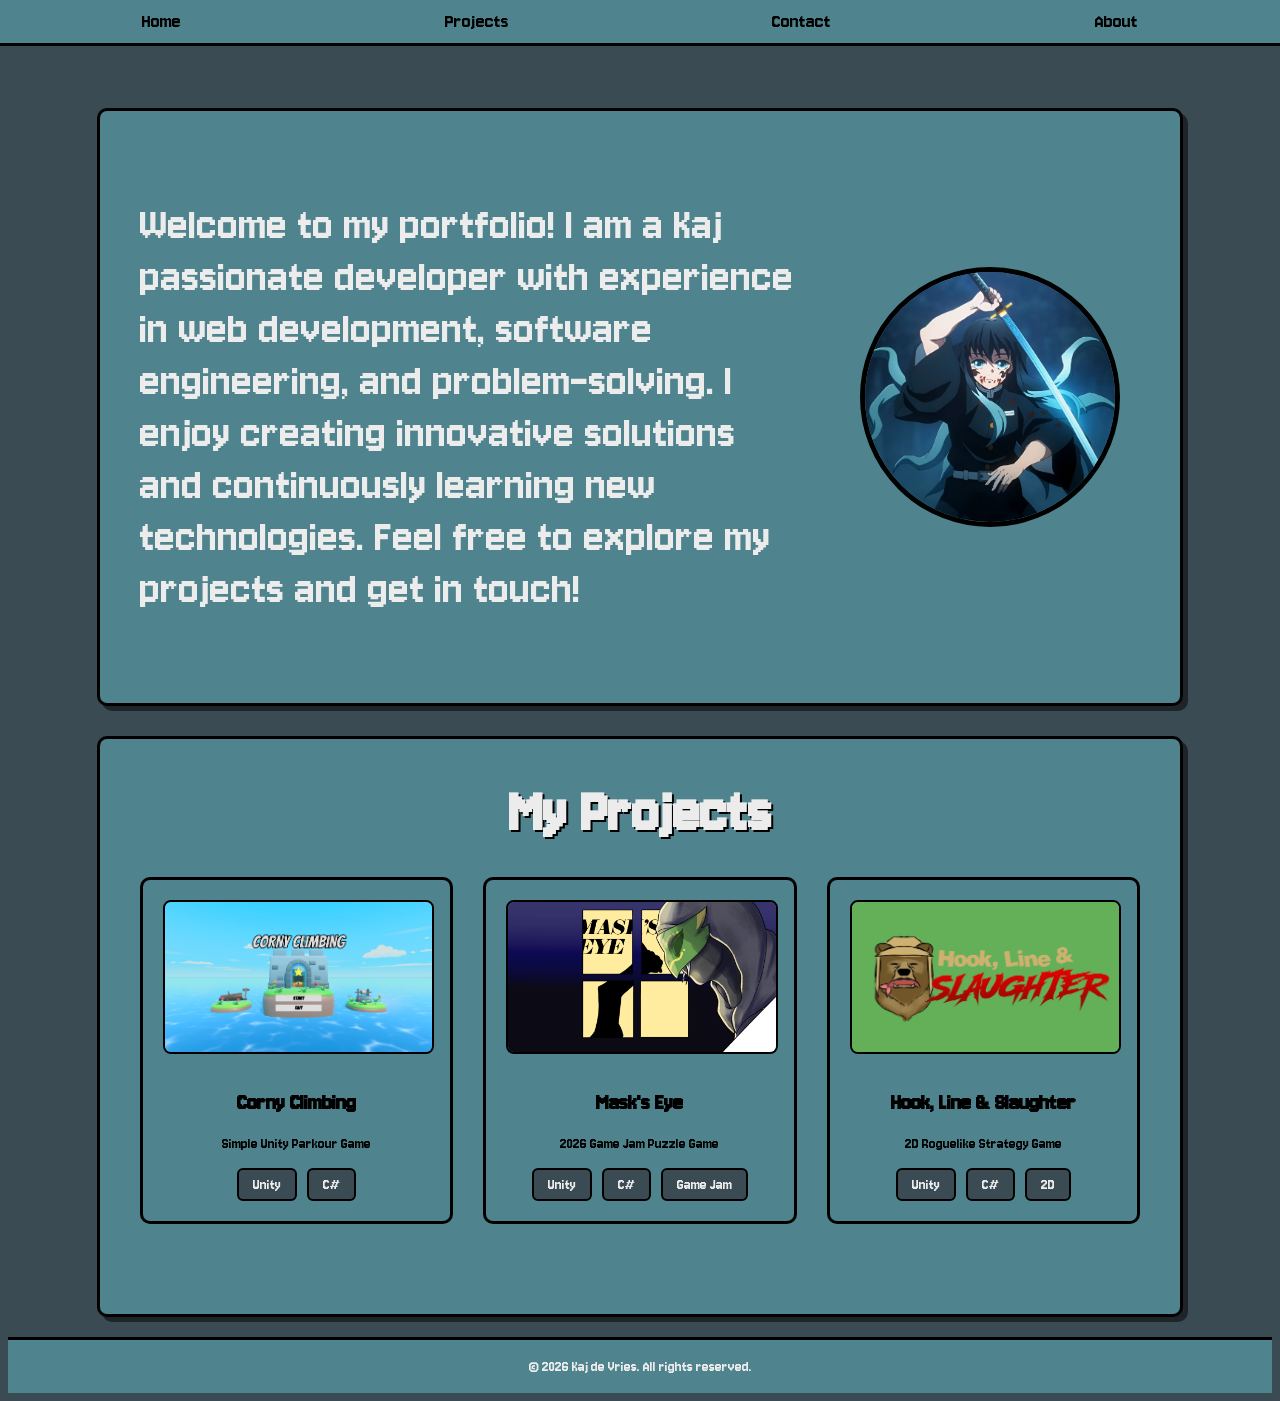
==== commit 3578a806: "hls toegevoegd" ====
--- a/index.html
+++ b/index.html
@@ -62,13 +62,14 @@
                         </div>
                     </a>
 
-                    <a href="ProjectTemplace.html" class="project-card">
-                        <img class="project-card-image" src="Images/placeholder3.jpg" alt="Example Project 3">
-                        <h2>Example Project 3</h2>
-                        <p>This is an empty placeholder for a future project.</p>
+                    <a href="HookLineSlaughter.html" class="project-card">
+                        <img class="project-card-image" src="Images/HLS.png" alt="Hook, Line & Slaughter">
+                        <h2>Hook, Line & Slaughter</h2>
+                        <p>2D Roguelike Strategy Game</p>
                         <div class="tag-list">
                             <span class="tag">Unity</span>
                             <span class="tag">C#</span>
+                            <span class="tag">2D</span>
                         </div>
                     </a>
 
